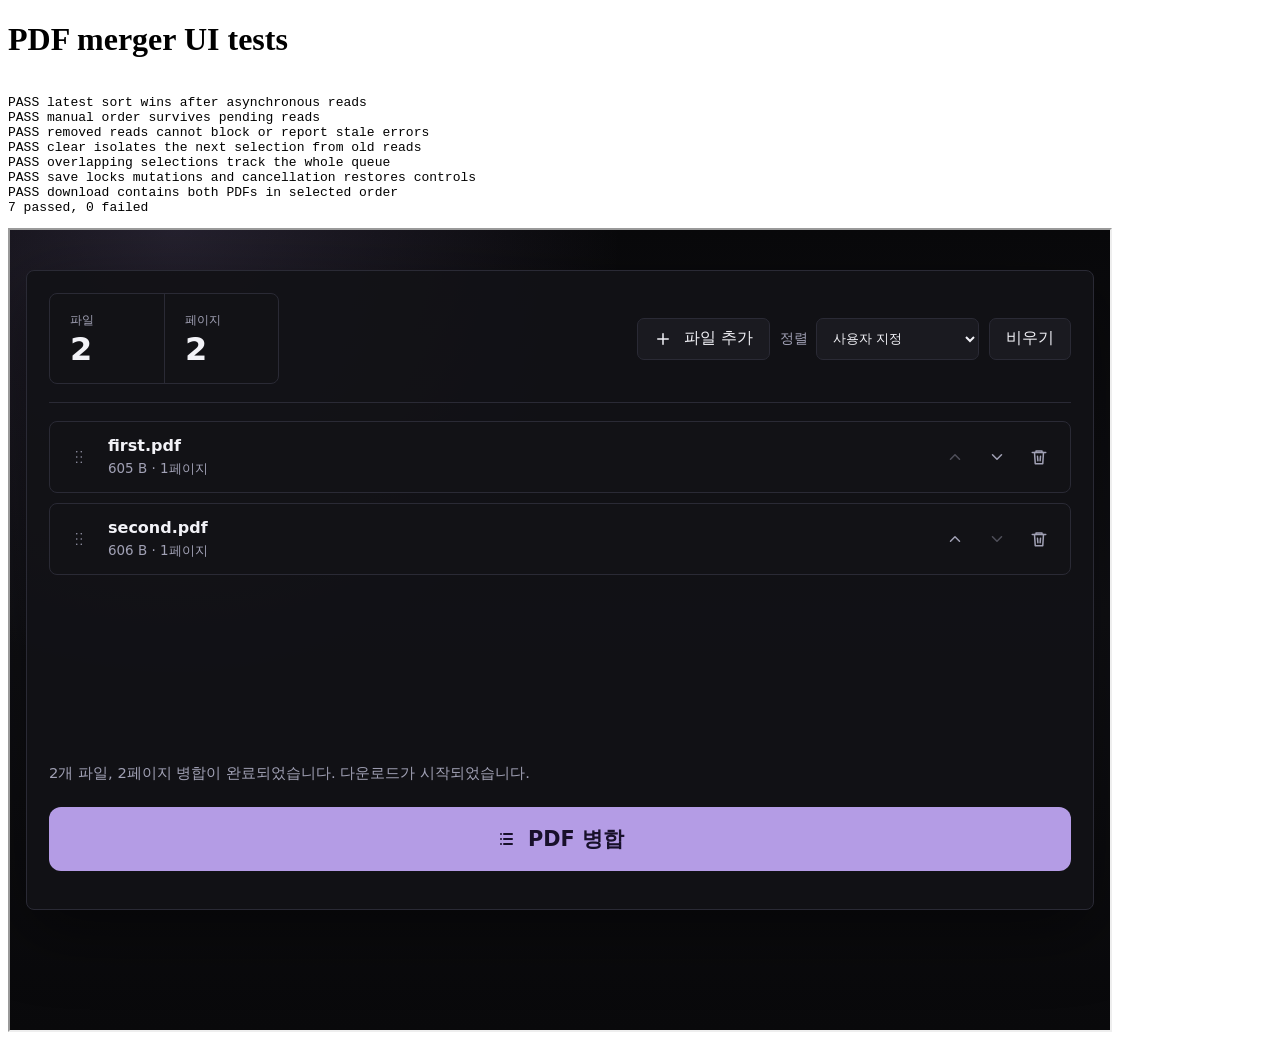
==== tests/test-app.html @ da0d7523 "Simplify the PDF merging workflow" ====
<!doctype html>
<html lang="ko">
  <meta charset="utf-8">
  <title>PDF merger UI tests</title>
  <h1>PDF merger UI tests</h1>
  <pre id="results">Running…</pre>
  <iframe id="app" title="PDF merger under test" width="1100" height="800"></iframe>
  <script src="pdf-fixtures.js"></script>
  <script>
    (async function () {
      const results = document.getElementById("results");
      const frame = document.getElementById("app");
      const report = { passed: 0, failed: 0, errors: [] };
      let caseNumber = 0;
      const tick = () => new Promise((resolve) => setTimeout(resolve, 0));
      function assert(condition, message) {
        if (!condition) throw new Error(message);
      }
      async function openApp() {
        await new Promise((resolve) => {
          frame.onload = resolve;
          frame.src = "../index.html?test=" + (++caseNumber);
        });
        const w = frame.contentWindow;
        const d = frame.contentDocument;
        const get = (id) => d.getElementById(id);
        const names = () => Array.from(d.querySelectorAll(".file-name"), (node) => node.textContent).join(",");
        function select(namesToAdd) {
          const transfer = new w.DataTransfer();
          namesToAdd.forEach((name) => transfer.items.add(new w.File(
            [PdfFixtures.makeSinglePagePdf(name)], name, { type: "application/pdf" }
          )));
          get("fileInput").files = transfer.files;
          get("fileInput").dispatchEvent(new w.Event("change"));
        }
        function holdReads() {
          const pending = [];
          w.File.prototype.arrayBuffer = function () {
            return new Promise((resolve, reject) => pending.push({
              name: this.name,
              resolve: () => resolve(PdfFixtures.makeSinglePagePdf(this.name).buffer),
              reject: () => reject(new Error("test read failure"))
            }));
          };
          return pending;
        }
        function sort(value) {
          get("sortSelect").value = value;
          get("sortSelect").dispatchEvent(new w.Event("change"));
        }
        return { w, d, get, names, select, holdReads, sort };
      }
      async function test(name, action) {
        try {
          await action(await openApp());
          report.passed++;
          results.textContent += "\nPASS " + name;
        } catch (error) {
          report.failed++;
          report.errors.push(name + ": " + error.message);
          results.textContent += "\nFAIL " + name + ": " + error.message;
        }
      }

      results.textContent = "";
      await test("latest sort wins after asynchronous reads", async (app) => {
        assert(app.d.styleSheets.length === 1, "relative stylesheet did not load");
        const pending = app.holdReads();
        app.sort("nameAsc");
        app.select(["a.pdf", "b.pdf"]);
        app.sort("nameDesc");
        pending.forEach((file) => file.resolve());
        await tick();
        assert(app.names() === "b.pdf,a.pdf", "old sort overwrote the current sort");
        assert(!app.get("mergeButton").disabled, "ready files cannot merge");
        assert(app.get("pageCount").textContent === "2", "page count differs");
      });

      await test("manual order survives pending reads", async (app) => {
        const pending = app.holdReads();
        app.sort("nameAsc");
        app.select(["a.pdf", "b.pdf"]);
        app.d.querySelectorAll(".move-up")[1].click();
        pending[1].resolve();
        pending[0].resolve();
        await tick();
        assert(app.names() === "b.pdf,a.pdf", "manual order was overwritten");
        assert(app.get("sortSelect").value === "manual", "manual mode was lost");
      });

      await test("removed reads cannot block or report stale errors", async (app) => {
        const pending = app.holdReads();
        app.select(["removed.pdf", "kept.pdf"]);
        app.d.querySelector(".remove").click();
        pending[1].resolve();
        await tick();
        assert(!app.get("mergeButton").disabled, "removed pending read still blocks merging");
        const status = app.get("status").textContent;
        pending[0].reject();
        await tick();
        assert(app.names() === "kept.pdf", "removed file reappeared");
        assert(app.get("status").textContent === status, "removed file published an error");
      });

      await test("clear isolates the next selection from old reads", async (app) => {
        const pending = app.holdReads();
        app.select(["old.pdf"]);
        app.get("clearButton").click();
        app.select(["new.pdf"]);
        pending[1].resolve();
        await tick();
        const status = app.get("status").textContent;
        pending[0].resolve();
        await tick();
        assert(app.names() === "new.pdf", "old selection was restored");
        assert(app.get("status").textContent === status, "old read changed current status");
      });

      await test("overlapping selections track the whole queue", async (app) => {
        const pending = app.holdReads();
        app.select(["slow.pdf"]);
        app.select(["fast.pdf"]);
        pending[1].resolve();
        await tick();
        assert(app.get("mergeButton").disabled, "pending file allowed a merge");
        assert(app.get("status").textContent.includes("확인하는 중"), "queue reported ready too early");
        pending[0].reject();
        await tick();
        assert(app.get("mergeButton").disabled, "invalid file allowed a merge");
        assert(app.get("status").classList.contains("is-error"), "read error is missing");
        app.d.querySelector(".remove").click();
        assert(!app.get("mergeButton").disabled, "removing invalid file did not unblock merging");
      });

      await test("save locks mutations and cancellation restores controls", async (app) => {
        const pending = app.holdReads();
        app.select(["a.pdf", "b.pdf"]);
        pending.forEach((file) => file.resolve());
        await tick();
        let cancel;
        app.w.showSaveFilePicker = () => new Promise((resolve, reject) => { cancel = reject; });
        app.get("mergeButton").click();
        for (const id of ["fileInput", "clearButton", "sortSelect", "mergeButton"]) {
          assert(app.get(id).disabled, id + " remains enabled during save");
        }
        assert(Array.from(app.d.querySelectorAll(".remove"), (node) => node.disabled).every(Boolean), "remove buttons remain enabled");
        app.select(["ignored.pdf"]);
        assert(app.names() === "a.pdf,b.pdf", "file was added during save");
        cancel(new app.w.DOMException("Cancelled", "AbortError"));
        await tick();
        assert(!app.get("mergeButton").disabled, "merge stayed locked after cancellation");
        assert(!app.get("fileInput").disabled, "input stayed locked after cancellation");
        assert(app.get("status").textContent.includes("취소"), "cancellation was not reported");
      });

      await test("download contains both PDFs in selected order", async (app) => {
        const pending = app.holdReads();
        app.select(["first.pdf", "second.pdf"]);
        pending.forEach((file) => file.resolve());
        await tick();
        app.w.showSaveFilePicker = undefined;
        let savedBlob;
        let downloadName;
        app.w.URL.createObjectURL = (blob) => { savedBlob = blob; return "blob:test"; };
        app.w.HTMLAnchorElement.prototype.click = function () { downloadName = this.download; };
        app.get("mergeButton").click();
        assert(downloadName === "merged.pdf", "download was not started");
        const bytes = new Uint8Array(await savedBlob.arrayBuffer());
        const text = new TextDecoder("latin1").decode(bytes);
        assert(text.includes("(first.pdf 1 0 R literal)"), "first page content was lost");
        assert(text.includes("(second.pdf 1 0 R literal)"), "second page content was lost");
        assert(text.indexOf("(first.pdf") < text.indexOf("(second.pdf"), "page order changed");
        assert(app.w.PdfMerger.analyzePdfDocument(bytes).pageCount === 2, "merged page count differs");
        assert(!app.get("mergeButton").disabled, "download left UI locked");
      });

      document.title = report.failed ? "FAIL: PDF merger UI tests" : "PASS: PDF merger UI tests";
      results.textContent += `\n${report.passed} passed, ${report.failed} failed`;
      window.testResults = report;
    })();
  </script>
</html>
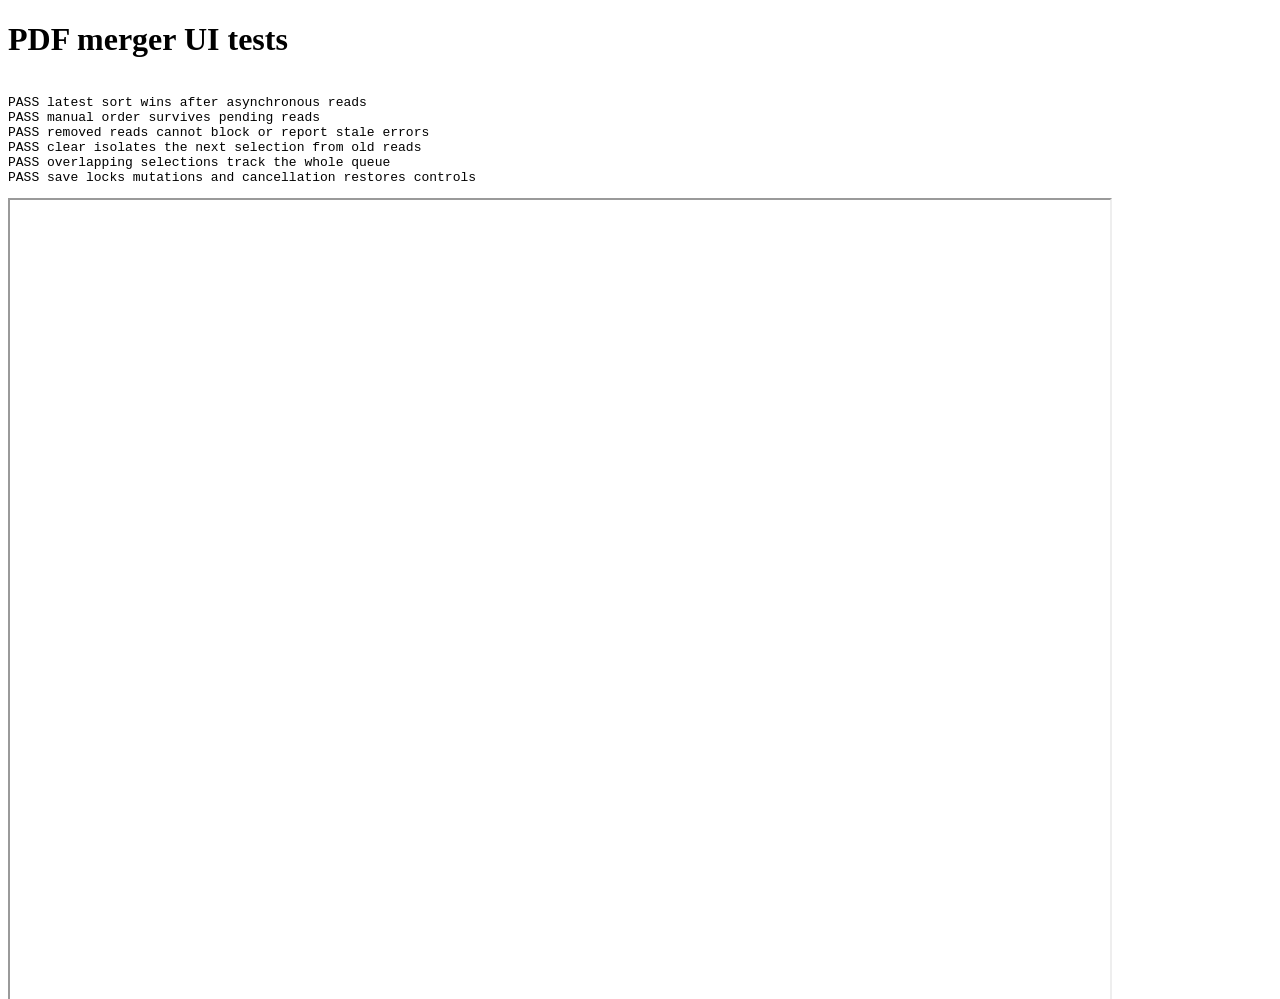
==== commit 8f1a7877: "Refactor PDF merging workflow and interface" ====
--- a/tests/test-app.html
+++ b/tests/test-app.html
@@ -25,13 +25,16 @@
         const d = frame.contentDocument;
         const get = (id) => d.getElementById(id);
         const names = () => Array.from(d.querySelectorAll(".file-name"), (node) => node.textContent).join(",");
+        function selectFiles(filesToAdd) {
+          const transfer = new w.DataTransfer();
+          filesToAdd.forEach((file) => transfer.items.add(file));
+          get("fileInput").files = transfer.files;
+          get("fileInput").dispatchEvent(new w.Event("change"));
+        }
         function select(namesToAdd) {
-          const transfer = new w.DataTransfer();
-          namesToAdd.forEach((name) => transfer.items.add(new w.File(
+          selectFiles(namesToAdd.map((name) => new w.File(
             [PdfFixtures.makeSinglePagePdf(name)], name, { type: "application/pdf" }
           )));
-          get("fileInput").files = transfer.files;
-          get("fileInput").dispatchEvent(new w.Event("change"));
         }
         function holdReads() {
           const pending = [];
@@ -48,7 +51,7 @@
           get("sortSelect").value = value;
           get("sortSelect").dispatchEvent(new w.Event("change"));
         }
-        return { w, d, get, names, select, holdReads, sort };
+        return { w, d, get, names, select, selectFiles, holdReads, sort };
       }
       async function test(name, action) {
         try {
@@ -174,6 +177,141 @@
         assert(!app.get("mergeButton").disabled, "download left UI locked");
       });
 
+      await test("file size limit rejects before reading", async (app) => {
+        const pending = app.holdReads();
+        Object.defineProperty(app.w.File.prototype, "size", {
+          get() { return app.w.PdfMerger.LIMITS.fileBytes + 1; }
+        });
+        app.select(["oversized.pdf"]);
+        assert(pending.length === 0, "oversized file was read");
+        assert(app.names() === "", "oversized file entered the queue");
+        assert(app.get("mergeButton").disabled, "rejected selection can merge");
+        assert(app.get("status").classList.contains("is-error"), "size error is missing");
+      });
+
+      await test("total size limit includes existing and pending files", async (app) => {
+        const pending = app.holdReads();
+        const limits = app.w.PdfMerger.LIMITS;
+        Object.defineProperty(app.w.File.prototype, "size", {
+          get() { return limits.fileBytes; }
+        });
+        const count = Math.floor(limits.totalBytes / limits.fileBytes);
+        const accepted = Array.from({ length: count }, (_, index) => `part-${index}.pdf`);
+        app.select(accepted);
+        app.select(["overflow.pdf"]);
+        assert(app.names() === accepted.join(","), "total size overflow altered the queue");
+        assert(pending.length === 2, "pending file bytes were not bounded");
+        assert(app.get("status").classList.contains("is-error"), "total size error is missing");
+      });
+
+      await test("file count limit rejects the selection atomically", async (app) => {
+        const pending = app.holdReads();
+        app.select(Array.from({ length: app.w.PdfMerger.LIMITS.files + 1 }, (_, index) => `${index}.pdf`));
+        assert(pending.length === 0, "over-limit selection started reading");
+        assert(app.names() === "", "over-limit selection partially entered the queue");
+        assert(app.get("status").classList.contains("is-error"), "file count error is missing");
+      });
+
+      await test("overlapping selections share two read slots", async (app) => {
+        const pending = app.holdReads();
+        app.select(["a.pdf", "b.pdf", "c.pdf"]);
+        app.select(["d.pdf", "e.pdf"]);
+        assert(pending.length === 2, "overlapping selection exceeded two reads");
+        pending[0].resolve();
+        await tick();
+        assert(pending.length === 3 && pending[2].name === "c.pdf", "read slot did not advance in order");
+        pending[1].reject();
+        await tick();
+        assert(pending.length === 4 && pending[3].name === "d.pdf", "failed read did not release its slot");
+        pending[2].resolve();
+        pending[3].resolve();
+        await tick();
+        assert(pending.length === 5 && pending[4].name === "e.pdf", "remaining read was skipped");
+        pending[4].resolve();
+        await tick();
+        assert(app.get("mergeButton").disabled, "failed read allowed a merge");
+        app.d.querySelectorAll(".remove")[1].click();
+        assert(!app.get("mergeButton").disabled, "completed queue did not become ready");
+      });
+
+      await test("clear and remove skip waiting reads without resetting active slots", async (app) => {
+        const pending = app.holdReads();
+        app.select(["old-a.pdf", "old-b.pdf", "old-waiting.pdf"]);
+        app.get("clearButton").click();
+        app.select(["new-a.pdf", "new-b.pdf", "new-waiting.pdf"]);
+        app.d.querySelectorAll(".remove")[2].click();
+        assert(pending.length === 2, "clear reset active read slots");
+        pending[0].resolve();
+        pending[1].reject();
+        await tick();
+        assert(pending.length === 4, "replacement reads did not start");
+        assert(pending[2].name === "new-a.pdf" && pending[3].name === "new-b.pdf", "removed waiting file was read");
+        pending[2].resolve();
+        pending[3].resolve();
+        await tick();
+        assert(pending.length === 4, "deleted queue item was read later");
+        assert(app.names() === "new-a.pdf,new-b.pdf", "cleared file reappeared");
+        assert(!app.get("mergeButton").disabled, "stale read affected the new queue");
+      });
+
+      await test("security rejection prevents saving", async (app) => {
+        const bytes = PdfFixtures.buildPdf([
+          "<< /Type /Catalog /Pages 2 0 R /OpenAction << /S /JavaScript /JS (test) >> >>",
+          "<< /Type /Pages /Kids [3 0 R] /Count 1 >>",
+          "<< /Type /Page /Parent 2 0 R /MediaBox [0 0 200 200] >>"
+        ]);
+        let saveAttempts = 0;
+        app.w.showSaveFilePicker = async () => { saveAttempts++; throw new Error("unexpected save"); };
+        app.w.URL.createObjectURL = () => { saveAttempts++; return "blob:unexpected"; };
+        app.selectFiles([new app.w.File([bytes], "active-content.pdf", { type: "application/pdf" })]);
+        for (let index = 0; index < 200 && !app.d.querySelector(".file-error"); index++) await tick();
+        assert(app.d.querySelector(".file-error"), "active PDF was accepted");
+        assert(app.get("mergeButton").disabled, "security-rejected PDF can merge");
+        app.get("mergeButton").click();
+        assert(saveAttempts === 0, "security-rejected PDF reached saving");
+      });
+
+      await test("save errors restore controls and report failure", async (app) => {
+        const pending = app.holdReads();
+        app.select(["valid.pdf"]);
+        pending[0].resolve();
+        await tick();
+        app.w.showSaveFilePicker = async () => ({
+          createWritable: async () => ({
+            write: async () => { throw new Error("synthetic disk failure"); },
+            close: async () => {}
+          })
+        });
+        app.get("mergeButton").click();
+        await tick();
+        assert(app.get("status").textContent === "synthetic disk failure", "save failure was hidden");
+        assert(app.get("status").classList.contains("is-error"), "save failure is not marked");
+        assert(!app.get("mergeButton").disabled && !app.get("fileInput").disabled, "save failure left controls locked");
+      });
+
+      await test("CSP blocks page connections and inline scripts", async (app) => {
+        assert(app.d.querySelectorAll("[style]").length === 0, "inline style remains");
+        const violations = [];
+        app.d.addEventListener("securitypolicyviolation", (event) => {
+          violations.push(event.effectiveDirective);
+        });
+        let rejected = false;
+        try {
+          await app.w.fetch("../index.html");
+        } catch (error) {
+          rejected = true;
+        }
+        assert(rejected, "CSP allowed a page connection");
+        for (let index = 0; index < 20 && !violations.includes("connect-src"); index++) await tick();
+        assert(violations.includes("connect-src"), "connection failed without a CSP violation");
+        const script = app.d.createElement("script");
+        script.textContent = "window.inlineSecurityTestExecuted = true;";
+        app.d.body.append(script);
+        assert(!app.w.inlineSecurityTestExecuted, "CSP allowed an inline script");
+        for (let index = 0; index < 20 && !violations.some((directive) => directive.startsWith("script-src")); index++) await tick();
+        assert(violations.some((directive) => directive.startsWith("script-src")), "inline script did not trigger CSP");
+      });
+
       document.title = report.failed ? "FAIL: PDF merger UI tests" : "PASS: PDF merger UI tests";
       results.textContent += `\n${report.passed} passed, ${report.failed} failed`;
       window.testResults = report;
